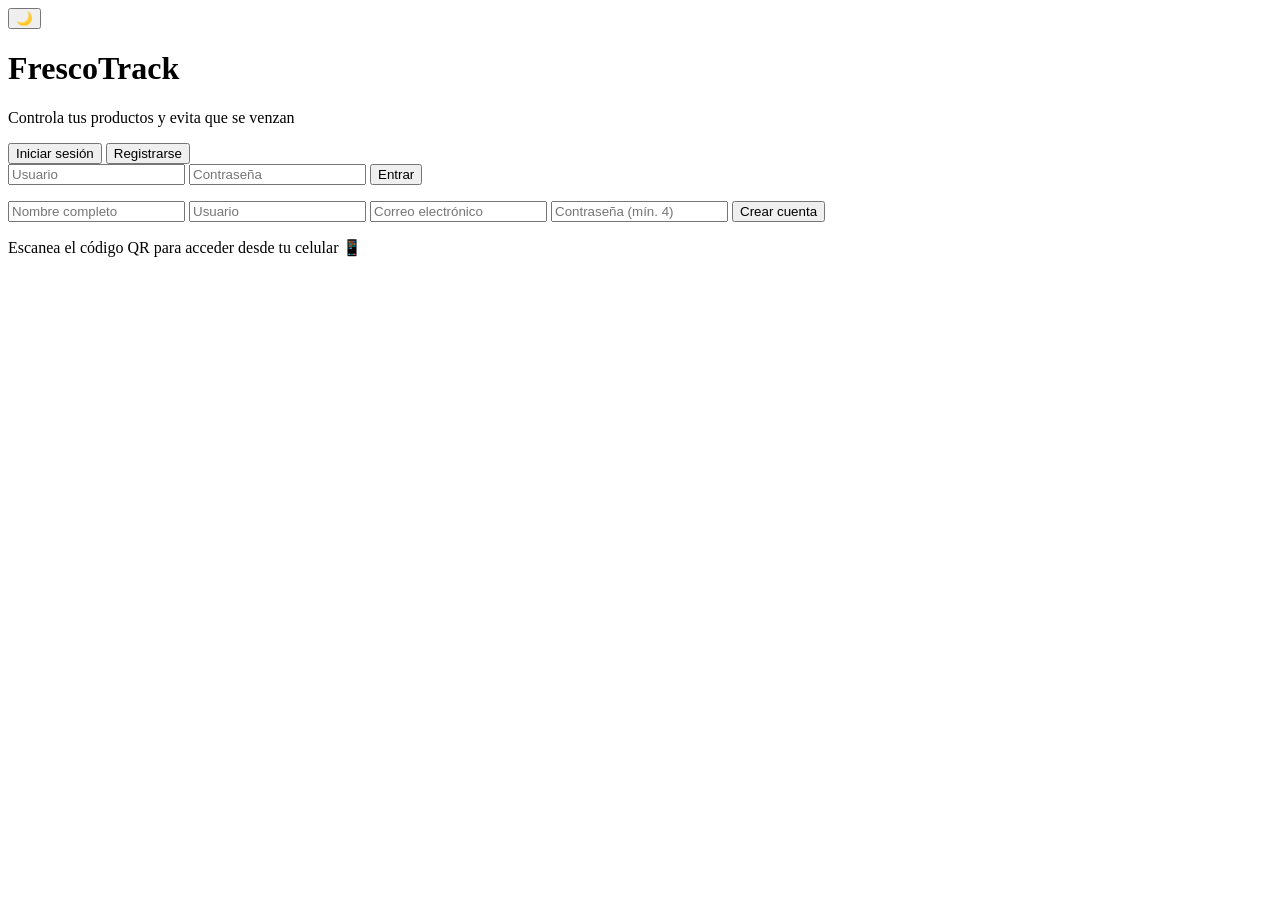
==== index.html @ 474b548f "Add files via upload" ====
<!DOCTYPE html>
<html lang="es">
<head>
    <meta charset="UTF-8">
    <meta name="viewport" content="width=device-width, initial-scale=1.0">
    <title>FrescoTrack - Iniciar sesión</title>
    <link rel="stylesheet" href="css/estilos.css">
</head>
<body class="auth-body">

    <button id="toggle-theme" class="theme-btn fixed">🌙</button>

    <div class="auth-container">
        <div class="auth-logo">
            <!-- La manzana fue eliminada de aquí -->
            <h1>FrescoTrack</h1>
            <p>Controla tus productos y evita que se venzan</p>
        </div>

        <div class="auth-tabs">
            <button class="tab-btn active" data-tab="login">Iniciar sesión</button>
            <button class="tab-btn" data-tab="registro">Registrarse</button>
        </div>

        <!-- LOGIN -->
        <form id="form-login" class="auth-form active">
            <input type="text" id="login-usuario" placeholder="Usuario" required>
            <input type="password" id="login-password" placeholder="Contraseña" required>
            <button type="submit" class="btn-primary">Entrar</button>
            <p id="login-msg" class="msg"></p>
        </form>

        <!-- REGISTRO -->
        <form id="form-registro" class="auth-form">
            <input type="text" id="reg-nombre" placeholder="Nombre completo" required>
            <input type="text" id="reg-usuario" placeholder="Usuario" required>
            <input type="email" id="reg-email" placeholder="Correo electrónico" required>
            <input type="password" id="reg-password" placeholder="Contraseña (mín. 4)" required>
            <button type="submit" class="btn-primary">Crear cuenta</button>
            <p id="reg-msg" class="msg"></p>
        </form>

        <p class="auth-footer">
            Escanea el código QR para acceder desde tu celular 📱
        </p>
    </div>

    <script src="js/utilidades.js"></script>
    <script src="js/auth.js"></script>
</body>
</html>
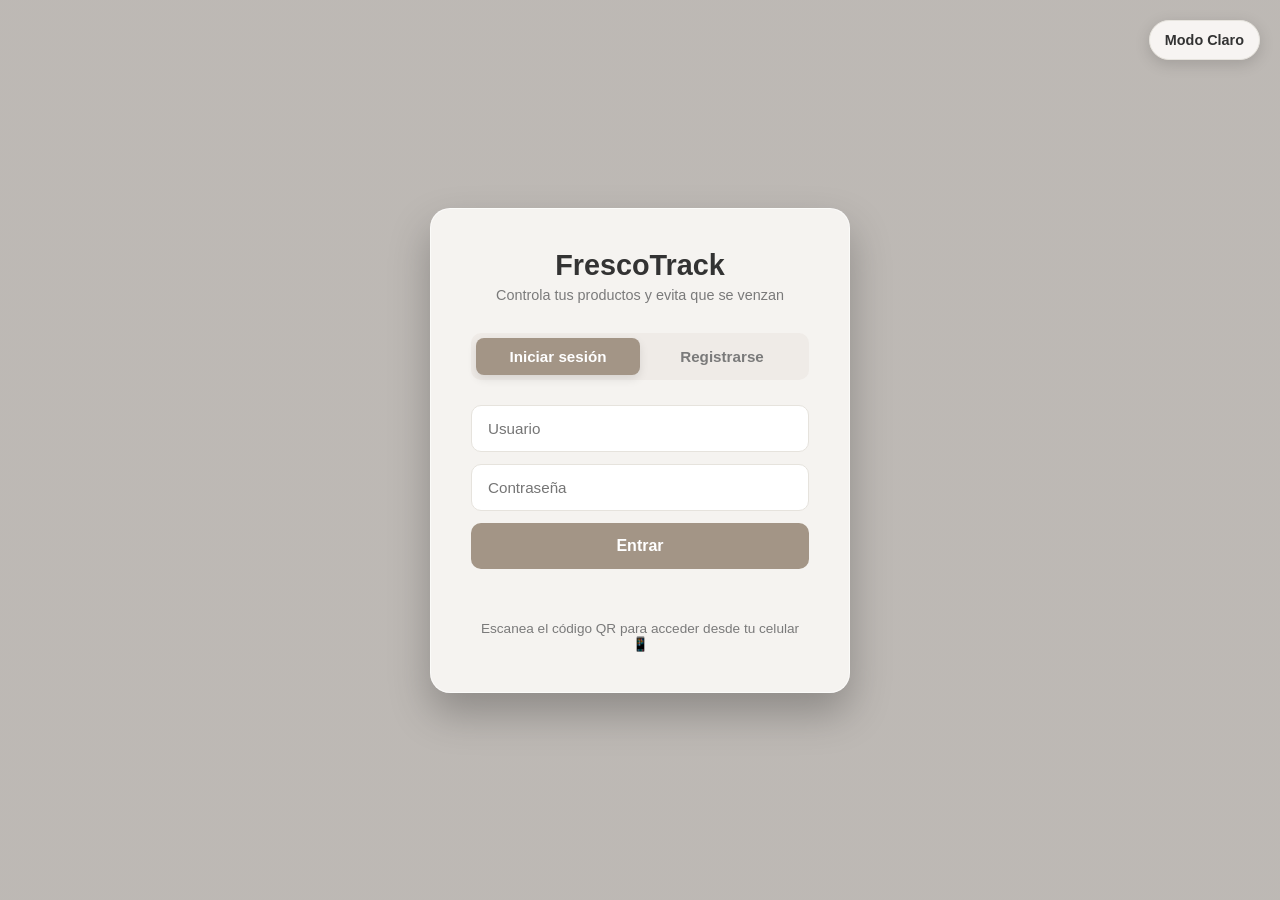
==== commit bc16810a: "Fix HTML structure and update stylesheet link" ====
--- a/index.html
+++ b/index.html
@@ -4,7 +4,7 @@
     <meta charset="UTF-8">
     <meta name="viewport" content="width=device-width, initial-scale=1.0">
     <title>FrescoTrack - Iniciar sesión</title>
-    <link rel="stylesheet" href="css/estilos.css">
+    <link rel="stylesheet" href="estilos.css">
 </head>
 <body class="auth-body">
 
@@ -45,7 +45,7 @@
         </p>
     </div>
 
-    <script src="js/utilidades.js"></script>
-    <script src="js/auth.js"></script>
+    <script src="utilidades.js"></script>
+    <script src=src="auth.js"></script>
 </body>
-</html>+</html>
--- a/estilos.css
+++ b/estilos.css
@@ -0,0 +1,442 @@
+/* ============================================================
+   FRESCOTRACK - Estilos Globales (Fondo cálido y unificado)
+   ============================================================ */
+
+* { margin: 0; padding: 0; box-sizing: border-box; }
+
+:root {
+    --bg: #F5F3EF;           
+    --bg-card: #FFFFFF;      
+    --bg-header: #FFFFFF;    
+    --text: #333333;         
+    --text-soft: #7A7A7A;    
+    --border: #E6E3DD;       
+    
+    --primary: #A39586;      
+    --primary-hover: #8C7E6F;
+    
+    --danger: #C98B8B;       
+    --warn: #D8B48A;         
+    --ok: #86A58D;           
+    --info: #8C9EB0;         
+    --shadow: 0 4px 20px rgba(0,0,0,0.04);
+}
+
+body.dark {
+    --bg: #1E1E1E;           
+    --bg-card: #2C2C2C;      
+    --bg-header: #252525;    
+    --text: #F5F3EF;         
+    --text-soft: #A3A3A3;    
+    --border: #404040;       
+    
+    --primary: #C2B6A9;      
+    --primary-hover: #D1C7BD;
+    
+    --danger: #E5A1A1;
+    --warn: #E8C9A3;
+    --ok: #A3C4AA;
+    --info: #A8B8C8;
+    --shadow: 0 4px 20px rgba(0,0,0,0.2);
+}
+
+body {
+    font-family: 'Segoe UI', Tahoma, sans-serif;
+    background: var(--bg);
+    color: var(--text);
+    min-height: 100vh;
+    transition: background .3s, color .3s;
+}
+
+/* ============================================================
+   PANTALLA DE INICIO (LOGIN / REGISTRO) - INTEGRADA
+   ============================================================ */
+.auth-body {
+    display: flex;
+    align-items: center;
+    justify-content: center;
+    padding: 20px;
+    
+    /* Filtro cálido (marrón suave) sobre la imagen para que combine con el color del login */
+    background-image: linear-gradient(rgba(60, 50, 45, 0.3), rgba(60, 50, 45, 0.3)), 
+                      url('https://media.istockphoto.com/id/2167253729/es/foto/encimera-de-cocina-con-utensilios-verduras-y-especias-sobre-fondo-de-pared-de-ladrillo-espacio.jpg?s=612x612&w=0&k=20&c=dszwwr5oBShx_o0X4Otc66A5yxcbzPBPV8aXa1grdGA='); 
+    
+    /* Cuando quieras usar tu imagen local, borra el bloque de arriba y usa este: */
+    /* background-image: linear-gradient(rgba(60, 50, 45, 0.3), rgba(60, 50, 45, 0.3)), url('../img/fondo-login.jpg'); */
+
+    background-size: cover;
+    background-position: center;
+    background-repeat: no-repeat;
+    background-attachment: fixed;
+}
+
+body.dark .auth-body {
+    /* Filtro oscuro cálido para el modo oscuro */
+    background-image: linear-gradient(rgba(30, 25, 20, 0.75), rgba(30, 25, 20, 0.75)), 
+                      url('https://media.istockphoto.com/id/2167253729/es/foto/encimera-de-cocina-con-utensilios-verduras-y-especias-sobre-fondo-de-pared-de-ladrillo-espacio.jpg?s=612x612&w=0&k=20&c=dszwwr5oBShx_o0X4Otc66A5yxcbzPBPV8aXa1grdGA=');
+}
+
+.auth-container {
+    /* Fondo blanco cálido y semi-transparente (se integra mejor con la madera) */
+    background: rgba(253, 251, 249, 0.88); 
+    padding: 40px;
+    border-radius: 20px;
+    /* Sombra suave */
+    box-shadow: 0 20px 40px rgba(0,0,0,0.25); 
+    width: 100%;
+    max-width: 420px;
+    /* Borde blanco sutil */
+    border: 1px solid rgba(255, 255, 255, 0.6);
+}
+
+body.dark .auth-container {
+    background: rgba(40, 38, 36, 0.92);
+    border: 1px solid rgba(255, 255, 255, 0.1);
+}
+
+.auth-logo { text-align: center; margin-bottom: 30px; }
+.auth-logo h1 { font-size: 1.8rem; margin-bottom: 5px; color: var(--text); }
+.auth-logo p { color: var(--text-soft); font-size: .9rem; }
+
+.auth-tabs {
+    display: flex;
+    background: rgba(235, 230, 225, 0.6); 
+    border-radius: 10px;
+    padding: 5px;
+    margin-bottom: 25px;
+}
+body.dark .auth-tabs { background: rgba(0, 0, 0, 0.4); }
+
+.tab-btn {
+    flex: 1;
+    padding: 10px;
+    border: none;
+    background: transparent;
+    color: var(--text-soft);
+    cursor: pointer;
+    border-radius: 8px;
+    font-weight: 600;
+    transition: all .2s;
+    font-size: 0.95rem;
+}
+.tab-btn.active { background: var(--primary); color: #fff; box-shadow: 0 4px 10px rgba(0,0,0,0.1); }
+
+.auth-form { display: none; flex-direction: column; gap: 12px; }
+.auth-form.active { display: flex; }
+
+.auth-form input {
+    padding: 14px 16px;
+    border: 1px solid var(--border);
+    border-radius: 10px;
+    /* Inputs blancos para que se lea perfecto */
+    background: #ffffff;
+    color: var(--text);
+    font-size: .95rem;
+    font-family: inherit;
+    outline: none;
+    transition: all .2s;
+}
+body.dark .auth-form input { background: #1E1E1E; }
+.auth-form input:focus { border-color: var(--primary); box-shadow: 0 0 0 3px rgba(163, 149, 134, 0.2); }
+
+.auth-footer { text-align: center; color: var(--text-soft); font-size: .85rem; margin-top: 25px; }
+
+/* Botón del tema */
+.theme-btn.fixed {
+    position: fixed; top: 20px; right: 20px; 
+    background: rgba(253, 251, 249, 0.9);
+    border: 1px solid var(--border); height: 40px; padding: 0 15px;
+    border-radius: 20px; cursor: pointer; font-size: 0.9rem; z-index: 999;
+    display: flex; align-items: center; justify-content: center; color: #333; font-weight: 600;
+    box-shadow: 0 4px 15px rgba(0,0,0,0.15);
+}
+body.dark .theme-btn.fixed {
+    background: rgba(40, 38, 36, 0.9);
+    color: #fff;
+    border-color: #404040;
+}
+
+/* ============================================================
+   PANTALLA DE BIENVENIDA
+   ============================================================ */
+.welcome-container {
+    max-width: 600px;
+}
+
+.welcome-content {
+    background: var(--bg);
+    padding: 25px;
+    border-radius: 12px;
+    border: 1px solid var(--border);
+    margin-bottom: 25px;
+}
+
+.welcome-content p { font-size: 0.95rem; line-height: 1.5; margin-bottom: 15px; color: var(--text); }
+.welcome-content ul { margin-left: 20px; margin-bottom: 15px; }
+.welcome-content li { font-size: 0.95rem; line-height: 1.5; margin-bottom: 8px; color: var(--text-soft); }
+.welcome-content li strong { color: var(--text); }
+
+.welcome-actions { display: flex; flex-direction: column; gap: 20px; }
+
+.checkbox-container { display: flex; align-items: center; gap: 10px; cursor: pointer; font-size: 0.95rem; color: var(--text); font-weight: 600; }
+.checkbox-container input[type="checkbox"] { width: 20px; height: 20px; cursor: pointer; accent-color: var(--primary); }
+
+#btn-comenzar { width: 100%; opacity: 1; transition: opacity 0.3s; }
+#btn-comenzar:disabled { opacity: 0.5; cursor: not-allowed; transform: none; background: var(--text-soft); }
+
+/* ============================================================
+   HEADER Y MENÚ
+   ============================================================ */
+.app-header {
+    display: flex; justify-content: space-between; align-items: center;
+    padding: 15px 30px; background: var(--bg-header); border-bottom: 1px solid var(--border);
+    position: sticky; top: 0; z-index: 100;
+}
+.header-left, .header-right { display: flex; align-items: center; gap: 12px; }
+.header-left h1 { font-size: 1.3rem; }
+
+.user-name { font-weight: 600; font-size: .9rem; color: var(--text-soft); }
+
+.icon-btn {
+    background: transparent; border: 1px solid var(--border); color: var(--text);
+    height: 40px; padding: 0 15px; border-radius: 20px; cursor: pointer; font-size: 0.85rem;
+    display: inline-flex; align-items: center; justify-content: center;
+    text-decoration: none; transition: all .2s; font-weight: 600;
+}
+.icon-btn:hover { background: var(--bg); transform: scale(1.05); }
+
+.hamburger-btn { display: none; font-size: 1.2rem; padding: 0 12px; }
+
+.menu-overlay {
+    position: fixed; inset: 0; background: rgba(0,0,0,0.5); z-index: 998;
+    opacity: 0; pointer-events: none; transition: opacity 0.3s ease;
+}
+.menu-overlay.active { opacity: 1; pointer-events: auto; }
+.mobile-menu {
+    position: fixed; top: 0; left: -300px; width: 280px; height: 100vh;
+    background: var(--bg-card); z-index: 999; box-shadow: 4px 0 15px rgba(0,0,0,0.1);
+    transition: left 0.3s ease; display: flex; flex-direction: column; padding: 20px;
+}
+.mobile-menu.active { left: 0; }
+.menu-header {
+    display: flex; justify-content: space-between; align-items: center;
+    padding-bottom: 20px; border-bottom: 1px solid var(--border); margin-bottom: 20px; font-weight: 700;
+}
+.menu-item {
+    display: block; padding: 15px 10px; color: var(--text); text-decoration: none;
+    font-size: 1rem; font-weight: 500; border-radius: 8px; transition: background 0.2s;
+}
+.menu-item:hover { background: var(--bg); }
+.menu-footer { margin-top: auto; }
+
+/* ============================================================
+   MAIN Y CATEGORÍAS
+   ============================================================ */
+.app-main { max-width: 1400px; margin: 0 auto; padding: 30px 20px 60px; }
+
+.page-title {
+    text-align: center;
+    margin-bottom: 40px;
+    color: var(--text);
+    font-size: 2rem;
+    font-weight: 700;
+}
+
+.categorias-grid { display: grid; grid-template-columns: repeat(auto-fill, minmax(250px, 1fr)); gap: 20px; }
+
+.cat-card {
+    background: var(--bg-card); padding: 30px; border-radius: 16px;
+    box-shadow: var(--shadow); text-decoration: none; color: var(--text);
+    text-align: center; transition: all 0.3s ease; border: 2px solid transparent;
+    display: flex; flex-direction: column; align-items: center; justify-content: center;
+    min-height: 180px;
+}
+
+.cat-card:hover { transform: translateY(-5px); border-color: var(--primary); box-shadow: 0 10px 30px rgba(0,0,0,0.1); }
+.cat-card h3 { font-size: 1.4rem; margin-bottom: 10px; color: var(--primary); }
+.cat-card p { color: var(--text-soft); font-size: 0.95rem; }
+
+/* ============================================================
+   DASHBOARD
+   ============================================================ */
+.stats-grid { display: grid; grid-template-columns: repeat(auto-fit, minmax(200px, 1fr)); gap: 16px; margin-bottom: 25px; }
+.stat-card {
+    background: var(--bg-card); padding: 20px; border-radius: 14px;
+    box-shadow: var(--shadow); display: flex; align-items: center; gap: 15px;
+    border-left: 4px solid var(--info); transition: transform .2s;
+}
+.stat-card:hover { transform: translateY(-3px); }
+.stat-card.warn { border-color: var(--warn); }
+.stat-card.danger { border-color: var(--danger); }
+.stat-card.ok { border-color: var(--ok); }
+.stat-card h3 { font-size: 1.6rem; }
+.stat-card p { color: var(--text-soft); font-size: .85rem; }
+
+.dashboard-columns { display: grid; grid-template-columns: 350px 1fr; gap: 25px; align-items: start; }
+.dashboard-left { display: flex; flex-direction: column; gap: 20px; }
+.dashboard-right { display: flex; flex-direction: column; gap: 20px; }
+
+.alertas-container { display: flex; flex-direction: column; gap: 10px; }
+.alerta {
+    background: var(--bg-card); padding: 14px 18px; border-radius: 10px;
+    border: 1px solid var(--danger); border-left: 6px solid var(--danger);
+    box-shadow: var(--shadow); display: flex; justify-content: space-between; align-items: center;
+    animation: slideIn .3s ease; color: var(--danger); font-size: 0.9rem;
+}
+.alerta.peligro { background: #F7E9E9; }
+body.dark .alerta.peligro { background: #3F2C2C; }
+.alerta strong { color: var(--danger); font-weight: 700; }
+.alerta .dias { font-weight: 700; font-size: .85rem; color: var(--danger); }
+
+.chart-section { background: var(--bg-card); padding: 20px; border-radius: 14px; box-shadow: var(--shadow); }
+.chart-section h2 { font-size: 1rem; margin-bottom: 10px; text-align: center; }
+.chart-wrapper { max-width: 250px; margin: 0 auto; height: 250px; }
+
+.controls { display: flex; gap: 10px; flex-wrap: wrap; align-items: center; }
+.controls input, .controls select {
+    padding: 12px 16px; border: 1px solid var(--border); border-radius: 10px;
+    background: var(--bg-card); color: var(--text); font-family: inherit; font-size: .9rem;
+    outline: none; flex: 1; min-width: 120px;
+}
+.controls input:focus, .controls select:focus { border-color: var(--primary); }
+
+.productos-grid { display: grid; grid-template-columns: repeat(auto-fill, minmax(250px, 1fr)); gap: 16px; }
+.producto-card {
+    background: var(--bg-card); padding: 20px; border-radius: 14px;
+    box-shadow: var(--shadow); border-top: 4px solid var(--ok);
+    transition: all .2s; cursor: pointer; animation: fadeIn .3s ease;
+}
+.producto-card:hover { transform: translateY(-4px); }
+.producto-card.warn { border-color: var(--warn); }
+.producto-card.danger { border-color: var(--danger); }
+
+.prod-header { display: flex; justify-content: space-between; align-items: flex-start; margin-bottom: 12px; }
+.prod-header h3 { font-size: 1.05rem; line-height: 1.3; }
+.prod-marca { color: var(--text-soft); font-size: .8rem; }
+
+.badge { display: inline-block; padding: 4px 10px; border-radius: 20px; font-size: .7rem; font-weight: 700; text-transform: uppercase; }
+.badge.ok { background: #EAF0EB; color: var(--ok); }
+.badge.warn { background: #F8EFE5; color: var(--warn); }
+.badge.danger { background: #F7E9E9; color: var(--danger); }
+body.dark .badge.ok { background: #2F3A31; color: var(--ok); }
+body.dark .badge.warn { background: #3F362B; color: var(--warn); }
+body.dark .badge.danger { background: #3F2C2C; color: var(--danger); }
+
+.prod-info { display: grid; grid-template-columns: 1fr 1fr; gap: 8px; margin: 12px 0; font-size: .85rem; }
+.prod-info div { color: var(--text-soft); }
+.prod-info strong { color: var(--text); display: block; font-size: .95rem; }
+
+.prod-fecha { padding-top: 12px; border-top: 1px solid var(--border); font-size: .8rem; color: var(--text-soft); display: flex; justify-content: space-between; }
+
+.sin-productos {
+    text-align: center; color: var(--text-soft); padding: 40px 20px; font-size: 1.1rem;
+    background: var(--bg-card); border-radius: 14px; box-shadow: var(--shadow);
+}
+
+/* ============================================================
+   FORMULARIO DE AGREGAR PRODUCTO
+   ============================================================ */
+.form-page-main { display: flex; justify-content: center; align-items: flex-start; padding-top: 40px; }
+
+.form-producto {
+    background: var(--bg-card); padding: 40px; border-radius: 20px;
+    box-shadow: var(--shadow); width: 100%; max-width: 800px;
+}
+
+.form-section { margin-bottom: 30px; padding-bottom: 25px; border-bottom: 1px solid var(--border); }
+.form-section:last-of-type { border-bottom: none; margin-bottom: 15px; }
+
+.section-title { font-size: 1.1rem; color: var(--text); margin-bottom: 20px; font-weight: 600; }
+
+.form-row { display: flex; flex-direction: column; gap: 8px; margin-bottom: 15px; }
+.form-row.two-cols { display: grid; grid-template-columns: 1fr 1fr; gap: 20px; }
+.form-row.three-cols { display: grid; grid-template-columns: 1fr 1fr 1fr; gap: 20px; }
+
+.form-row label { font-size: 0.9rem; font-weight: 600; color: var(--text-soft); }
+
+.form-row input, .form-row select, .form-row textarea {
+    padding: 14px 16px; border: 1px solid var(--border); border-radius: 10px;
+    background: var(--bg); color: var(--text); font-family: inherit;
+    font-size: 0.95rem; outline: none; transition: all 0.2s ease; width: 100%;
+}
+.form-row input:focus, .form-row select:focus, .form-row textarea:focus {
+    border-color: var(--primary); box-shadow: 0 0 0 3px rgba(163, 149, 134, 0.1);
+}
+.form-row textarea { resize: vertical; min-height: 80px; }
+
+.form-actions { display: flex; justify-content: flex-end; gap: 15px; margin-top: 30px; }
+
+/* Botones Globales */
+.btn-primary, .btn-secondary {
+    padding: 14px 28px; border-radius: 10px; font-weight: 600;
+    font-size: 1rem; cursor: pointer; text-decoration: none;
+    text-align: center; transition: all 0.2s; border: none;
+}
+
+.btn-primary { background: var(--primary); color: #fff; }
+.btn-primary:hover { background: var(--primary-hover); transform: translateY(-2px); }
+
+.btn-secondary { background: transparent; color: var(--text); border: 1px solid var(--border); }
+.btn-secondary:hover { background: var(--bg); }
+
+.msg { font-size: 0.9rem; text-align: center; margin-top: 15px; }
+.msg.error { color: var(--danger); }
+.msg.ok { color: var(--ok); }
+
+/* ============================================================
+   MODAL
+   ============================================================ */
+.modal {
+    display: none; position: fixed; inset: 0; background: rgba(30, 30, 30, 0.6);
+    z-index: 200; align-items: center; justify-content: center; padding: 20px;
+}
+.modal.active { display: flex; }
+.modal-content {
+    background: var(--bg-card); padding: 30px; border-radius: 16px;
+    max-width: 500px; width: 100%; max-height: 90vh; overflow-y: auto;
+    position: relative; animation: fadeIn .3s ease; box-shadow: 0 20px 40px rgba(0,0,0,0.2);
+}
+.modal-close { position: absolute; top: 15px; right: 20px; font-size: 1.8rem; cursor: pointer; color: var(--text-soft); line-height: 1; }
+.modal-close:hover { color: var(--danger); }
+.modal-content h2 { margin-bottom: 5px; }
+.modal-content .modal-marca { color: var(--text-soft); margin-bottom: 20px; }
+.modal-grid { display: grid; grid-template-columns: 1fr 1fr; gap: 12px; margin: 15px 0; }
+.modal-grid div { background: var(--bg); padding: 12px; border-radius: 10px; }
+.modal-grid small { color: var(--text-soft); display: block; font-size: .75rem; }
+.modal-grid strong { font-size: 1.05rem; }
+.btn-danger { background: var(--danger); color: #fff; border: none; padding: 12px 20px; border-radius: 10px; font-weight: 600; cursor: pointer; transition: all .2s; }
+.btn-danger:hover { background: #A97575; }
+
+@keyframes fadeIn { from { opacity: 0; transform: scale(.95); } to { opacity: 1; transform: scale(1); } }
+@keyframes slideIn { from { opacity: 0; transform: translateX(-20px); } to { opacity: 1; transform: translateX(0); } }
+
+/* ============================================================
+   RESPONSIVE
+   ============================================================ */
+@media (max-width: 900px) {
+    .dashboard-columns { grid-template-columns: 1fr; }
+}
+
+@media (max-width: 768px) {
+    .hamburger-btn { display: inline-flex; }
+    .user-name, .desktop-logout { display: none; }
+    
+    .app-header { padding: 12px 15px; }
+    .app-main { padding: 15px 10px 40px; }
+    
+    .stats-grid { grid-template-columns: 1fr 1fr; gap: 10px; }
+    .stat-card { padding: 15px; flex-direction: column; text-align: center; gap: 8px; }
+    
+    .controls { flex-direction: column; align-items: stretch; }
+    .controls input, .controls select, .controls .btn-primary { width: 100%; }
+    
+    .productos-grid { grid-template-columns: 1fr; }
+    
+    .form-producto { padding: 25px; }
+    .form-row.two-cols, .form-row.three-cols { grid-template-columns: 1fr; gap: 15px; }
+    .form-actions { flex-direction: column-reverse; }
+    .btn-primary, .btn-secondary { width: 100%; }
+    
+    .page-title { font-size: 1.5rem; margin-bottom: 20px; }
+    .welcome-container { padding: 25px; }
+}
